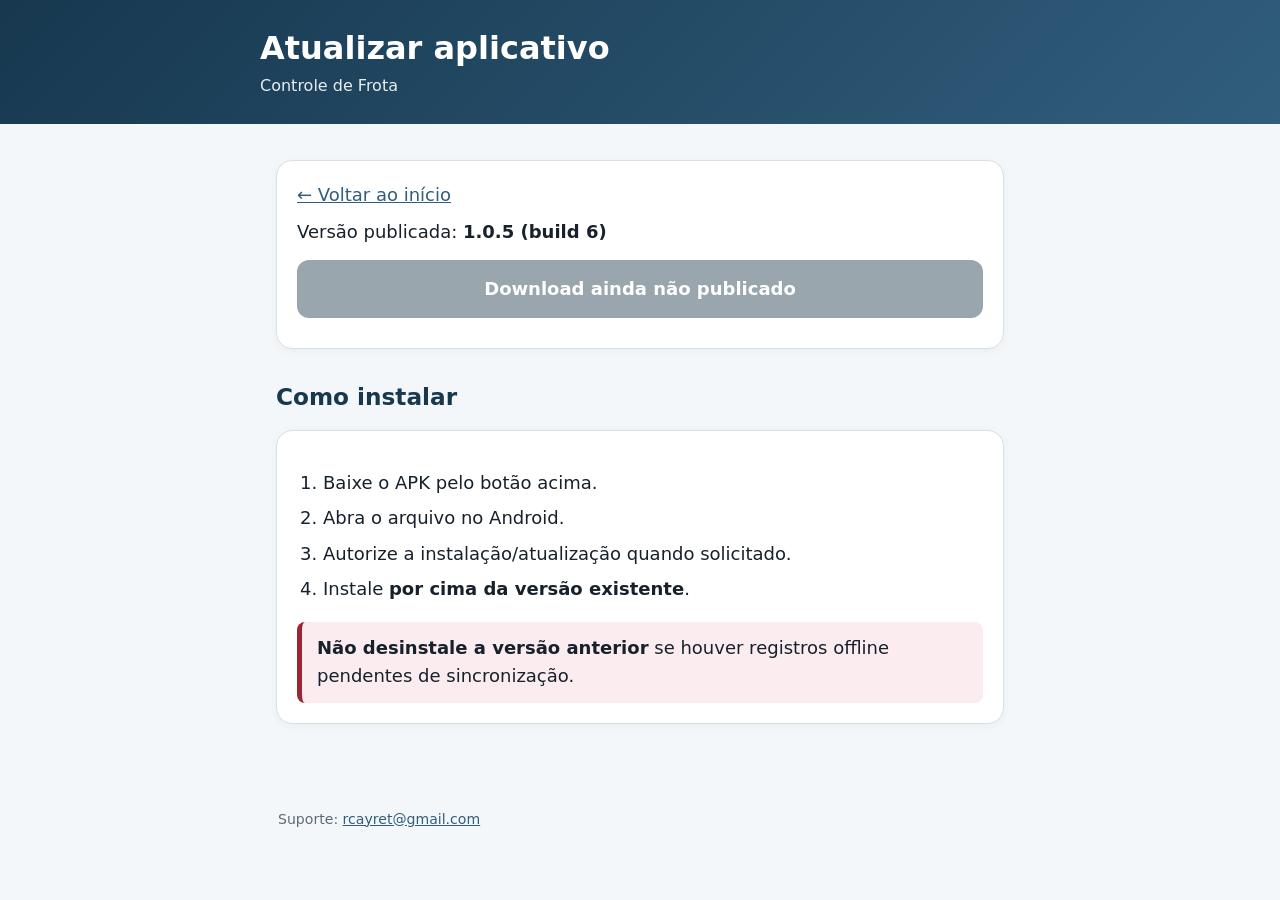
==== atualizar/index.html @ 61c91149 "Publica site inicial do Controle de Frota Publica site inicial do Controle de Frota" ====
<!doctype html><html lang="pt-BR"><head><meta charset="utf-8"><meta name="viewport" content="width=device-width,initial-scale=1"><title>Atualizar - Controle de Frota</title><link rel="stylesheet" href="../css/style.css"><script src="../assets/site-config.js"></script></head><body>
<header><div class="header-inner"><h1>Atualizar aplicativo</h1><p class="subtitle">Controle de Frota</p></div></header><main>
<div class="card"><a href="../">← Voltar ao início</a><p>Versão publicada: <strong id="version">carregando...</strong></p><a id="download" class="button disabled" href="#">Download ainda não publicado</a></div>
<h2>Como instalar</h2><div class="card"><ol><li>Baixe o APK pelo botão acima.</li><li>Abra o arquivo no Android.</li><li>Autorize a instalação/atualização quando solicitado.</li><li>Instale <strong>por cima da versão existente</strong>.</li></ol><div class="note warning"><strong>Não desinstale a versão anterior</strong> se houver registros offline pendentes de sincronização.</div></div>
<script>
const c=window.CONTROLE_FROTA_SITE||{};document.getElementById('version').textContent=`${c.latestVersion||'-'} (build ${c.latestBuild||'-'})`;const a=document.getElementById('download');if(c.apkUrl){a.href=c.apkUrl;a.textContent='Baixar atualização';a.classList.remove('disabled');}
</script>
</main><footer>Suporte: <a href="mailto:rcayret@gmail.com">rcayret@gmail.com</a></footer></body></html>
---- css/style.css ----
:root {
  color-scheme: light dark;
  --brand: #315e7d;
  --brand-dark: #17384f;
  --surface: #ffffff;
  --surface-alt: #f4f7f9;
  --text: #17212b;
  --muted: #5d6974;
  --border: #d8e0e6;
  --danger: #9b2530;
  --max: 760px;
}
* { box-sizing: border-box; }
html { scroll-behavior: smooth; }
body {
  margin: 0;
  font-family: system-ui, -apple-system, BlinkMacSystemFont, "Segoe UI", sans-serif;
  background: var(--surface-alt);
  color: var(--text);
  line-height: 1.58;
  font-size: 18px;
}
a { color: var(--brand); }
header {
  background: linear-gradient(135deg, var(--brand-dark), var(--brand));
  color: white;
  padding: 30px 20px 26px;
}
.header-inner, main, footer { max-width: var(--max); margin: 0 auto; }
.brand { display: flex; align-items: center; gap: 16px; }
.brand img { width: 72px; height: 72px; border-radius: 18px; }
h1 { font-size: 2rem; line-height: 1.15; margin: 0; }
.subtitle { opacity: .9; margin: 6px 0 0; font-size: 1rem; }
main { padding: 22px 16px 48px; }
.card {
  background: var(--surface);
  border: 1px solid var(--border);
  border-radius: 16px;
  padding: 20px;
  margin: 14px 0;
  box-shadow: 0 2px 10px rgba(0,0,0,.04);
}
h2 { font-size: 1.45rem; margin: 30px 0 10px; color: var(--brand-dark); }
h3 { font-size: 1.12rem; margin: 22px 0 6px; }
p { margin: 8px 0 14px; }
ul, ol { padding-left: 26px; }
li { margin: 7px 0; }
.button {
  display: block;
  width: 100%;
  padding: 15px 17px;
  margin: 10px 0;
  border-radius: 12px;
  background: var(--brand);
  color: white;
  text-decoration: none;
  font-weight: 700;
  text-align: center;
}
.button.secondary { background: transparent; color: var(--brand); border: 1px solid var(--brand); }
.button.disabled { background: #9aa6ae; pointer-events: none; }
.note {
  border-left: 5px solid var(--brand);
  padding: 12px 15px;
  background: #eaf2f7;
  border-radius: 8px;
}
.warning { border-left-color: var(--danger); background: #fbecef; }
.small { font-size: .9rem; color: var(--muted); }
.menu-item { padding: 14px 0; border-bottom: 1px solid var(--border); }
.menu-item:last-child { border-bottom: 0; }
.menu-item strong { display: block; font-size: 1.08rem; }
footer { padding: 22px 18px 36px; color: var(--muted); font-size: .88rem; }
code { font-size: .9em; }
@media (prefers-color-scheme: dark) {
  :root {
    --surface: #20262b;
    --surface-alt: #161a1e;
    --text: #edf2f5;
    --muted: #b5c0c8;
    --border: #39444c;
    --brand: #76a8c8;
    --brand-dark: #a8d2ec;
  }
  header { background: linear-gradient(135deg, #0f2737, #315e7d); }
  .note { background: #203643; }
  .warning { background: #44252a; }
}
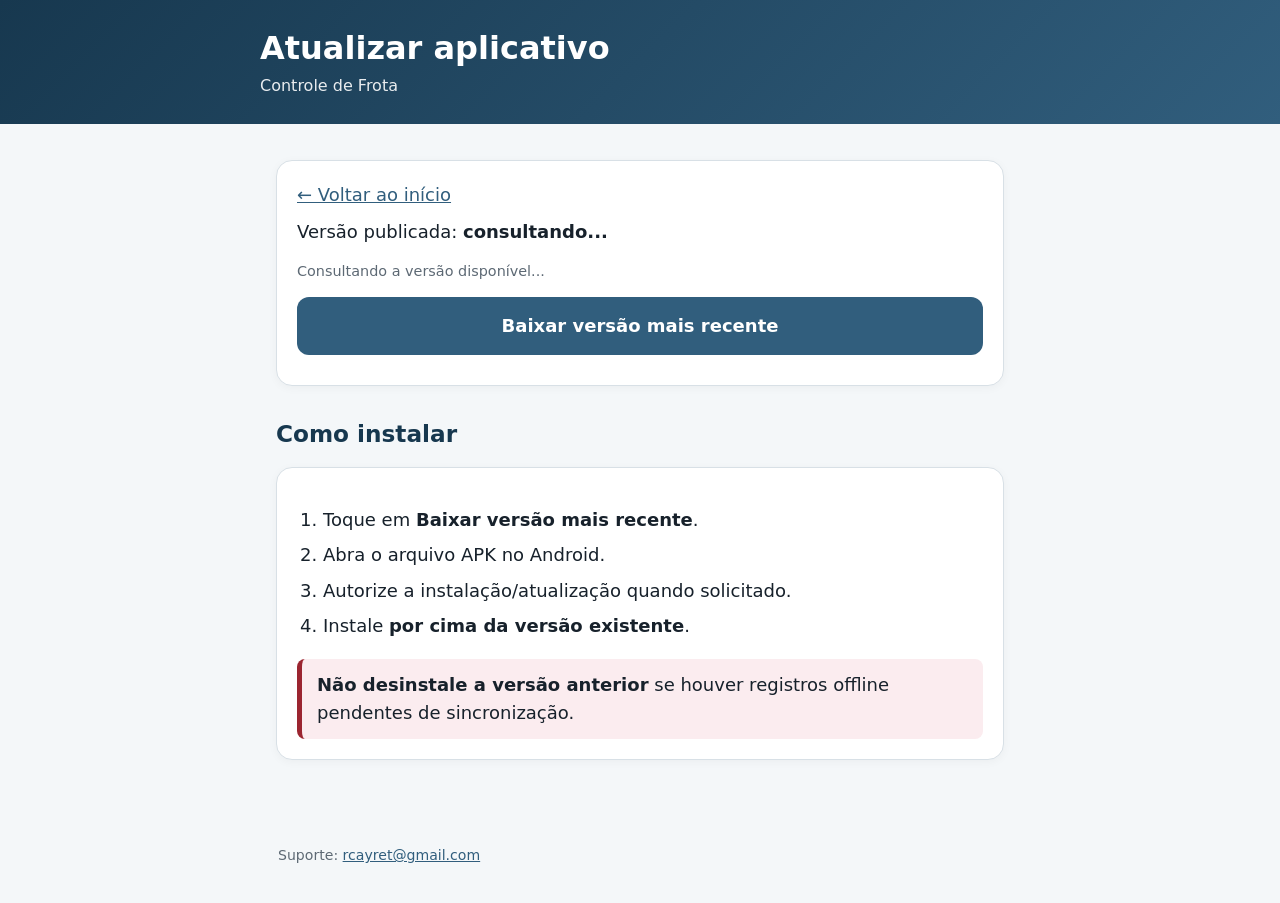
==== commit e78ee60d: "Add files via upload" ====
--- a/atualizar/index.html
+++ b/atualizar/index.html
@@ -1,8 +1,77 @@
-<!doctype html><html lang="pt-BR"><head><meta charset="utf-8"><meta name="viewport" content="width=device-width,initial-scale=1"><title>Atualizar - Controle de Frota</title><link rel="stylesheet" href="../css/style.css"><script src="../assets/site-config.js"></script></head><body>
-<header><div class="header-inner"><h1>Atualizar aplicativo</h1><p class="subtitle">Controle de Frota</p></div></header><main>
-<div class="card"><a href="../">← Voltar ao início</a><p>Versão publicada: <strong id="version">carregando...</strong></p><a id="download" class="button disabled" href="#">Download ainda não publicado</a></div>
-<h2>Como instalar</h2><div class="card"><ol><li>Baixe o APK pelo botão acima.</li><li>Abra o arquivo no Android.</li><li>Autorize a instalação/atualização quando solicitado.</li><li>Instale <strong>por cima da versão existente</strong>.</li></ol><div class="note warning"><strong>Não desinstale a versão anterior</strong> se houver registros offline pendentes de sincronização.</div></div>
+<!doctype html>
+<html lang="pt-BR">
+<head>
+  <meta charset="utf-8">
+  <meta name="viewport" content="width=device-width,initial-scale=1">
+  <title>Atualizar - Controle de Frota</title>
+  <link rel="stylesheet" href="../css/style.css">
+  <script src="../assets/release-service.js" defer></script>
+</head>
+<body>
+<header>
+  <div class="header-inner">
+    <h1>Atualizar aplicativo</h1>
+    <p class="subtitle">Controle de Frota</p>
+  </div>
+</header>
+<main>
+  <div class="card">
+    <a href="../">← Voltar ao início</a>
+    <p>Versão publicada: <strong id="version">consultando...</strong></p>
+    <p id="message" class="small" hidden></p>
+    <p id="status" class="small">Consultando a versão disponível...</p>
+    <a id="download" class="button" href="#">Baixar versão mais recente</a>
+  </div>
+
+  <h2>Como instalar</h2>
+  <div class="card">
+    <ol>
+      <li>Toque em <strong>Baixar versão mais recente</strong>.</li>
+      <li>Abra o arquivo APK no Android.</li>
+      <li>Autorize a instalação/atualização quando solicitado.</li>
+      <li>Instale <strong>por cima da versão existente</strong>.</li>
+    </ol>
+    <div class="note warning">
+      <strong>Não desinstale a versão anterior</strong> se houver registros offline pendentes de sincronização.
+    </div>
+  </div>
+</main>
+<footer id="footer">Suporte: <a href="mailto:rcayret@gmail.com">rcayret@gmail.com</a></footer>
+
 <script>
-const c=window.CONTROLE_FROTA_SITE||{};document.getElementById('version').textContent=`${c.latestVersion||'-'} (build ${c.latestBuild||'-'})`;const a=document.getElementById('download');if(c.apkUrl){a.href=c.apkUrl;a.textContent='Baixar atualização';a.classList.remove('disabled');}
+window.addEventListener('DOMContentLoaded', async () => {
+  const version = document.getElementById('version');
+  const message = document.getElementById('message');
+  const status = document.getElementById('status');
+  const download = document.getElementById('download');
+  const footer = document.getElementById('footer');
+
+  // O endereço é permanente: aponta sempre para o asset de mesmo nome
+  // do Release mais recente do GitHub.
+  download.href = window.ControleFrotaReleaseService.latestApkUrl;
+
+  try {
+    const c = await window.ControleFrotaReleaseService.load();
+    version.textContent = `${c.latest_version || '-'} (build ${c.latest_build ?? '-'})`;
+
+    if (c.update_message) {
+      message.textContent = c.update_message;
+      message.hidden = false;
+    }
+
+    status.textContent = c.force_update
+      ? 'Esta atualização foi marcada como obrigatória.'
+      : 'Esta é a versão mais recente informada pelo sistema.';
+
+    if (c.support_email) {
+      footer.innerHTML = `Suporte: <a href="mailto:${c.support_email}">${c.support_email}</a>`;
+    }
+  } catch (e) {
+    version.textContent = 'não foi possível consultar';
+    status.textContent = 'Não foi possível consultar o Supabase agora. O botão abaixo continua apontando para o APK do Release mais recente.';
+    console.error(e);
+  }
+});
 </script>
-</main><footer>Suporte: <a href="mailto:rcayret@gmail.com">rcayret@gmail.com</a></footer></body></html>
+</body>
+</html>
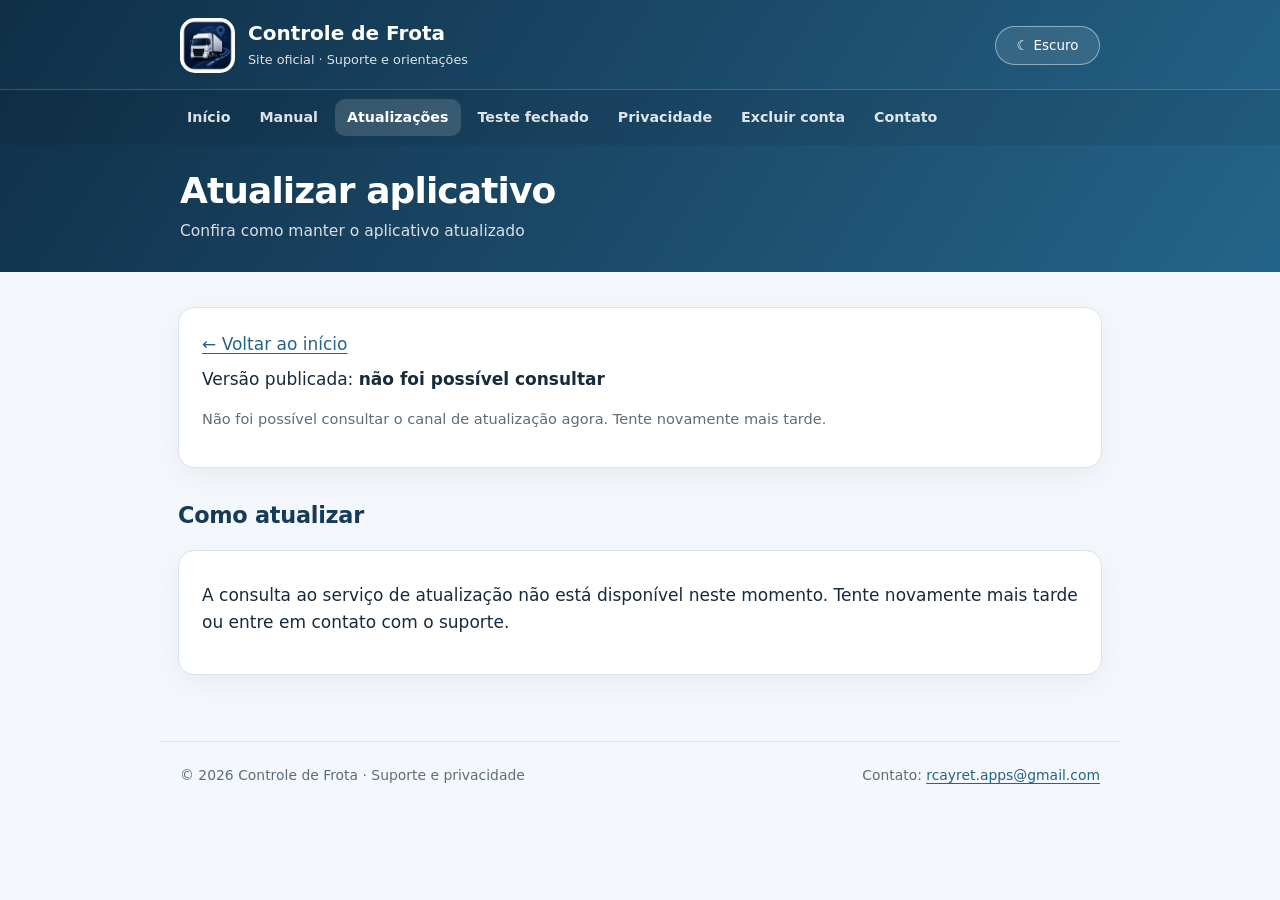
==== commit 79d90955: "Add files via upload" ====
--- a/atualizar/index.html
+++ b/atualizar/index.html
@@ -6,52 +6,56 @@
   <title>Atualizar - Controle de Frota</title>
   <link rel="stylesheet" href="../css/style.css">
   <script src="../assets/release-service.js" defer></script>
+  <script src="../assets/theme.js" defer></script>
 </head>
 <body>
-<header>
+<header class="site-header">
   <div class="header-inner">
-    <h1>Atualizar aplicativo</h1>
-    <p class="subtitle">Controle de Frota</p>
+    <a class="brand" href="../" aria-label="Controle de Frota, início">
+      <img src="../assets/app_icon.png" alt="" width="55" height="55">
+      <span><span class="brand-name">Controle de Frota</span><span class="brand-subtitle">Site oficial · Suporte e orientações</span></span>
+    </a>
+    <button type="button" class="theme-toggle" data-theme-toggle aria-label="Alternar tema" title="Alternar tema"><span class="theme-icon" aria-hidden="true">☾</span><span class="theme-label">Escuro</span></button>
   </div>
+  <nav class="site-nav" aria-label="Navegação principal"><div class="site-nav-inner"><a href="../">Início</a> <a href="../manual/">Manual</a> <a href="../atualizar/" aria-current="page">Atualizações</a> <a href="../teste/">Teste fechado</a> <a href="../privacidade/">Privacidade</a> <a href="../excluir-conta/">Excluir conta</a> <a href="../contato/">Contato</a></div></nav>
+  <div class="page-heading"><h1>Atualizar aplicativo</h1><p class="subtitle">Confira como manter o aplicativo atualizado</p></div>
 </header>
+
 <main>
   <div class="card">
     <a href="../">← Voltar ao início</a>
     <p>Versão publicada: <strong id="version">consultando...</strong></p>
     <p id="message" class="small" hidden></p>
     <p id="status" class="small">Consultando a versão disponível...</p>
-    <a id="download" class="button" href="#">Baixar versão mais recente</a>
+    <a id="update-button" class="button disabled" href="#" hidden>Carregando...</a>
   </div>
 
-  <h2>Como instalar</h2>
-  <div class="card">
-    <ol>
-      <li>Toque em <strong>Baixar versão mais recente</strong>.</li>
-      <li>Abra o arquivo APK no Android.</li>
-      <li>Autorize a instalação/atualização quando solicitado.</li>
-      <li>Instale <strong>por cima da versão existente</strong>.</li>
-    </ol>
-    <div class="note warning">
-      <strong>Não desinstale a versão anterior</strong> se houver registros offline pendentes de sincronização.
-    </div>
+  <h2 id="instructions-title">Como atualizar</h2>
+  <div id="instructions" class="card">
+    <p>Consultando o canal de distribuição...</p>
   </div>
 </main>
-<footer id="footer">Suporte: <a href="mailto:rcayret@gmail.com">rcayret@gmail.com</a></footer>
+
+<footer id="footer"><div class="footer-inner"><span>© 2026 Controle de Frota · Suporte e privacidade</span><span>Contato: <a href="mailto:rcayret.apps@gmail.com">rcayret.apps@gmail.com</a></span></div></footer>
 
 <script>
 window.addEventListener('DOMContentLoaded', async () => {
   const version = document.getElementById('version');
   const message = document.getElementById('message');
   const status = document.getElementById('status');
-  const download = document.getElementById('download');
-  const footer = document.getElementById('footer');
+  const button = document.getElementById('update-button');
+  const instructions = document.getElementById('instructions');
 
-  // O endereço é permanente: aponta sempre para o asset de mesmo nome
-  // do Release mais recente do GitHub.
-  download.href = window.ControleFrotaReleaseService.latestApkUrl;
+  const showButton = (href, text) => {
+    button.href = href;
+    button.textContent = text;
+    button.classList.remove('disabled');
+    button.hidden = false;
+  };
 
   try {
     const c = await window.ControleFrotaReleaseService.load();
+
     version.textContent = `${c.latest_version || '-'} (build ${c.latest_build ?? '-'})`;
 
     if (c.update_message) {
@@ -59,16 +63,58 @@
       message.hidden = false;
     }
 
-    status.textContent = c.force_update
-      ? 'Esta atualização foi marcada como obrigatória.'
-      : 'Esta é a versão mais recente informada pelo sistema.';
+    const channel = (c.distribution_channel || 'manual_apk').toLowerCase();
 
-    if (c.support_email) {
-      footer.innerHTML = `Suporte: <a href="mailto:${c.support_email}">${c.support_email}</a>`;
+    if (channel === 'google_play') {
+      const playUrl = c.play_store_url || window.ControleFrotaReleaseService.playStoreUrl;
+
+      status.textContent = c.force_update
+        ? 'Há uma atualização obrigatória disponível no Google Play.'
+        : 'As atualizações deste aplicativo são distribuídas pelo Google Play.';
+
+      showButton(playUrl, 'Abrir no Google Play');
+
+      instructions.innerHTML = `
+        <ol>
+          <li>Toque em <strong>Abrir no Google Play</strong>.</li>
+          <li>Se o botão <strong>Atualizar</strong> estiver disponível, toque nele.</li>
+          <li>Aguarde o Google Play concluir a atualização.</li>
+        </ol>
+        <div class="note">
+          Sempre que possível, sincronize registros offline pendentes antes de atualizar.
+          A atualização pelo Google Play é instalada sobre a versão existente.
+        </div>
+      `;
+    } else {
+      status.textContent = c.force_update
+        ? 'Esta atualização foi marcada como obrigatória.'
+        : 'Esta é a versão mais recente informada pelo sistema.';
+
+      showButton(window.ControleFrotaReleaseService.latestApkUrl, 'Baixar versão mais recente');
+
+      instructions.innerHTML = `
+        <ol>
+          <li>Toque em <strong>Baixar versão mais recente</strong>.</li>
+          <li>Abra o arquivo APK no Android.</li>
+          <li>Autorize a instalação/atualização quando solicitado.</li>
+          <li>Instale <strong>por cima da versão existente</strong>.</li>
+        </ol>
+        <div class="note warning">
+          <strong>Não desinstale a versão anterior</strong> se houver registros offline
+          pendentes de sincronização.
+        </div>
+      `;
     }
   } catch (e) {
     version.textContent = 'não foi possível consultar';
-    status.textContent = 'Não foi possível consultar o Supabase agora. O botão abaixo continua apontando para o APK do Release mais recente.';
+    status.textContent = 'Não foi possível consultar o canal de atualização agora. Tente novamente mais tarde.';
+    button.hidden = true;
+    instructions.innerHTML = `
+      <p>
+        A consulta ao serviço de atualização não está disponível neste momento.
+        Tente novamente mais tarde ou entre em contato com o suporte.
+      </p>
+    `;
     console.error(e);
   }
 });
--- a/css/style.css
+++ b/css/style.css
@@ -1,88 +1,114 @@
 :root {
-  color-scheme: light dark;
-  --brand: #315e7d;
-  --brand-dark: #17384f;
+  color-scheme: light;
+  --brand: #25648a;
+  --brand-strong: #153b57;
+  --brand-soft: #eaf3f9;
   --surface: #ffffff;
-  --surface-alt: #f4f7f9;
-  --text: #17212b;
-  --muted: #5d6974;
-  --border: #d8e0e6;
-  --danger: #9b2530;
-  --max: 760px;
+  --surface-alt: #f4f7fb;
+  --text: #172b3d;
+  --muted: #5c6d7c;
+  --border: #d9e3eb;
+  --danger: #a12b38;
+  --warning-bg: #fff0f2;
+  --shadow: 0 8px 28px rgba(22, 50, 73, .055);
+  --max: 960px;
+}
+:root[data-theme="dark"] {
+  color-scheme: dark;
+  --brand: #92c7eb;
+  --brand-strong: #d3eaff;
+  --brand-soft: #203d51;
+  --surface: #1b2936;
+  --surface-alt: #101b26;
+  --text: #edf5fb;
+  --muted: #b2c3d0;
+  --border: #364a5d;
+  --danger: #f3a1a9;
+  --warning-bg: #432932;
+  --shadow: 0 8px 30px rgba(0, 0, 0, .14);
+}
+@media (prefers-color-scheme: dark) {
+  :root:not([data-theme="light"]) {
+    color-scheme: dark;
+    --brand: #92c7eb;
+    --brand-strong: #d3eaff;
+    --brand-soft: #203d51;
+    --surface: #1b2936;
+    --surface-alt: #101b26;
+    --text: #edf5fb;
+    --muted: #b2c3d0;
+    --border: #364a5d;
+    --danger: #f3a1a9;
+    --warning-bg: #432932;
+    --shadow: 0 8px 30px rgba(0, 0, 0, .14);
+  }
 }
 * { box-sizing: border-box; }
 html { scroll-behavior: smooth; }
 body {
   margin: 0;
-  font-family: system-ui, -apple-system, BlinkMacSystemFont, "Segoe UI", sans-serif;
+  font-family: system-ui, -apple-system, BlinkMacSystemFont, 'Segoe UI', sans-serif;
   background: var(--surface-alt);
   color: var(--text);
-  line-height: 1.58;
-  font-size: 18px;
+  line-height: 1.6;
+  font-size: 17px;
 }
-a { color: var(--brand); }
-header {
-  background: linear-gradient(135deg, var(--brand-dark), var(--brand));
-  color: white;
-  padding: 30px 20px 26px;
-}
-.header-inner, main, footer { max-width: var(--max); margin: 0 auto; }
-.brand { display: flex; align-items: center; gap: 16px; }
-.brand img { width: 72px; height: 72px; border-radius: 18px; }
-h1 { font-size: 2rem; line-height: 1.15; margin: 0; }
-.subtitle { opacity: .9; margin: 6px 0 0; font-size: 1rem; }
-main { padding: 22px 16px 48px; }
-.card {
-  background: var(--surface);
-  border: 1px solid var(--border);
-  border-radius: 16px;
-  padding: 20px;
-  margin: 14px 0;
-  box-shadow: 0 2px 10px rgba(0,0,0,.04);
-}
-h2 { font-size: 1.45rem; margin: 30px 0 10px; color: var(--brand-dark); }
-h3 { font-size: 1.12rem; margin: 22px 0 6px; }
+a { color: var(--brand); text-underline-offset: 3px; }
+a:hover { text-decoration-thickness: 2px; }
+a:focus-visible,button:focus-visible { outline: 3px solid #fbbf24; outline-offset: 3px; }
+[hidden] { display: none !important; }
+.site-header { background: linear-gradient(123deg, #102f47, #25648a); color: #fff; }
+.header-inner, .site-nav-inner, main, footer { max-width: var(--max); margin: 0 auto; }
+.header-inner { display: flex; align-items: center; gap: 16px; justify-content: space-between; padding: 18px 20px 16px; }
+.brand { display: flex; align-items: center; gap: 13px; color: #fff; text-decoration: none; min-width: 0; }
+.brand:hover { text-decoration: none; }
+.brand img { width: 55px; height: 55px; border-radius: 15px; background: rgba(255,255,255,.15); }
+.brand-name { display: block; font-size: 1.25rem; line-height: 1.2; font-weight: 800; }
+.brand-subtitle { display: block; font-size: .8rem; opacity: .85; margin-top: 5px; }
+.theme-toggle { flex: none; border: 1px solid rgba(255,255,255,.45); color: #fff; background: rgba(255,255,255,.10); border-radius: 999px; padding: 8px 12px; font: inherit; font-size: .84rem; cursor: pointer; min-width: 105px; }
+.theme-toggle:hover { background: rgba(255,255,255,.19); }
+.theme-toggle .theme-icon { margin-right: 5px; }
+.site-nav { border-top: 1px solid rgba(255,255,255,.18); background: rgba(0,0,0,.08); }
+.site-nav-inner { display: flex; gap: 5px; overflow-x: auto; scrollbar-width: thin; padding: 9px 15px; }
+.site-nav a { white-space: nowrap; display: inline-flex; align-items:center; padding: 7px 12px; border-radius: 10px; color: rgba(255,255,255,.86); text-decoration: none; font-weight: 600; font-size: .89rem; }
+.site-nav a:hover, .site-nav a[aria-current="page"] { background: rgba(255,255,255,.15); color: #fff; }
+.page-heading { max-width: var(--max); margin: 0 auto; padding: 24px 20px 28px; }
+h1 { margin: 0; font-size: clamp(1.55rem, 3vw, 2.25rem); line-height: 1.2; letter-spacing: -.025em; }
+.subtitle { margin: 7px 0 0; opacity: .84; font-size: .97rem; }
+main { padding: 19px 18px 50px; min-height: 44vh; }
+.card { background: var(--surface); border: 1px solid var(--border); border-radius: 16px; padding: 23px; margin: 16px 0; box-shadow: var(--shadow); }
+h2 { color: var(--brand-strong); font-size: 1.4rem; margin: 30px 0 10px; letter-spacing:-.012em; }
+h3 { font-size: 1.1rem; margin: 22px 0 7px; }
 p { margin: 8px 0 14px; }
 ul, ol { padding-left: 26px; }
 li { margin: 7px 0; }
-.button {
-  display: block;
-  width: 100%;
-  padding: 15px 17px;
-  margin: 10px 0;
-  border-radius: 12px;
-  background: var(--brand);
-  color: white;
-  text-decoration: none;
-  font-weight: 700;
-  text-align: center;
+.button { display:block; width:100%; padding:13px 17px; margin:10px 0; border-radius:11px; color:#fff; background:#25648a; border:1px solid #25648a; text-align:center; text-decoration:none; font-weight:700; }
+.button:hover { background:#174a69; border-color:#174a69; text-decoration:none; }
+.button.secondary { background:transparent; color:var(--brand); border-color:var(--brand); }
+.button.secondary:hover { background:var(--brand-soft); }
+.button.disabled { background:#82919c; color:#fff; border-color:#82919c; pointer-events:none; }
+.note { border-left:4px solid var(--brand); padding:13px 16px; background:var(--brand-soft); border-radius:8px; margin:14px 0; }
+.warning { border-left-color:var(--danger); background:var(--warning-bg); }
+.small { color:var(--muted); font-size:.91rem; }
+.menu-item { border-bottom:1px solid var(--border); padding:14px 0; }
+.menu-item:last-child { border-bottom:0; }
+.menu-item strong { display:block; font-size:1.07rem; }
+footer { padding:22px 20px 38px; border-top:1px solid var(--border); color:var(--muted); font-size:.87rem; }
+.footer-inner { display:flex; flex-wrap:wrap; gap:8px 18px; align-items:center; justify-content:space-between; }
+footer a { overflow-wrap:anywhere; }
+code { font-size:.9em; overflow-wrap:anywhere; }
+@media (max-width:620px) {
+  body { font-size:16px; }
+  .brand-name { font-size:1.08rem; }
+  .brand-subtitle { display:none; }
+  .brand img { width:46px; height:46px; border-radius:12px; }
+  .header-inner { padding:13px 15px; }
+  .theme-toggle { font-size:.8rem; min-width:98px; padding:8px; }
+  .site-nav a { font-size:.86rem; }
+  .page-heading { padding:22px 17px; }
+  main { padding:12px 12px 38px; }
+  .card { padding:17px; border-radius:13px; }
 }
-.button.secondary { background: transparent; color: var(--brand); border: 1px solid var(--brand); }
-.button.disabled { background: #9aa6ae; pointer-events: none; }
-.note {
-  border-left: 5px solid var(--brand);
-  padding: 12px 15px;
-  background: #eaf2f7;
-  border-radius: 8px;
+@media (prefers-reduced-motion: no-preference) {
+  .button,.theme-toggle { transition:background-color .15s ease,border-color .15s ease; }
 }
-.warning { border-left-color: var(--danger); background: #fbecef; }
-.small { font-size: .9rem; color: var(--muted); }
-.menu-item { padding: 14px 0; border-bottom: 1px solid var(--border); }
-.menu-item:last-child { border-bottom: 0; }
-.menu-item strong { display: block; font-size: 1.08rem; }
-footer { padding: 22px 18px 36px; color: var(--muted); font-size: .88rem; }
-code { font-size: .9em; }
-@media (prefers-color-scheme: dark) {
-  :root {
-    --surface: #20262b;
-    --surface-alt: #161a1e;
-    --text: #edf2f5;
-    --muted: #b5c0c8;
-    --border: #39444c;
-    --brand: #76a8c8;
-    --brand-dark: #a8d2ec;
-  }
-  header { background: linear-gradient(135deg, #0f2737, #315e7d); }
-  .note { background: #203643; }
-  .warning { background: #44252a; }
-}
